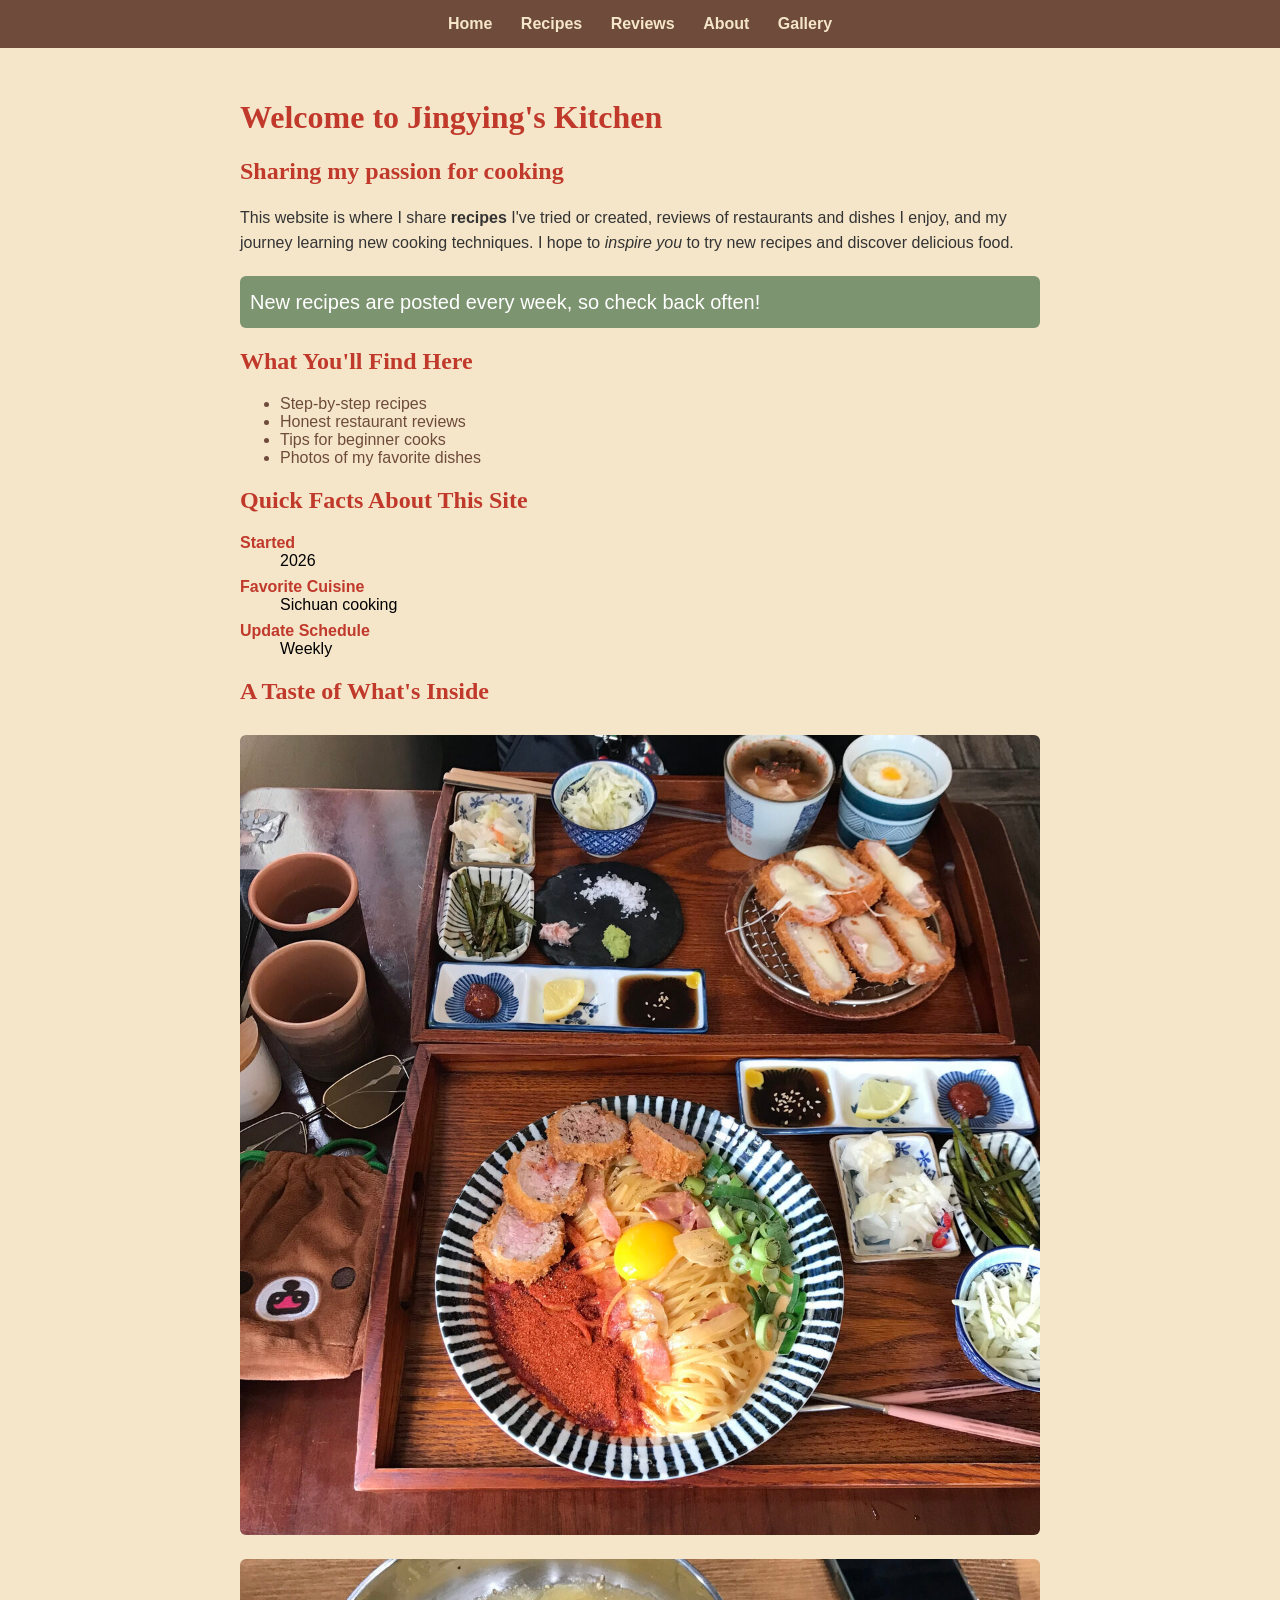
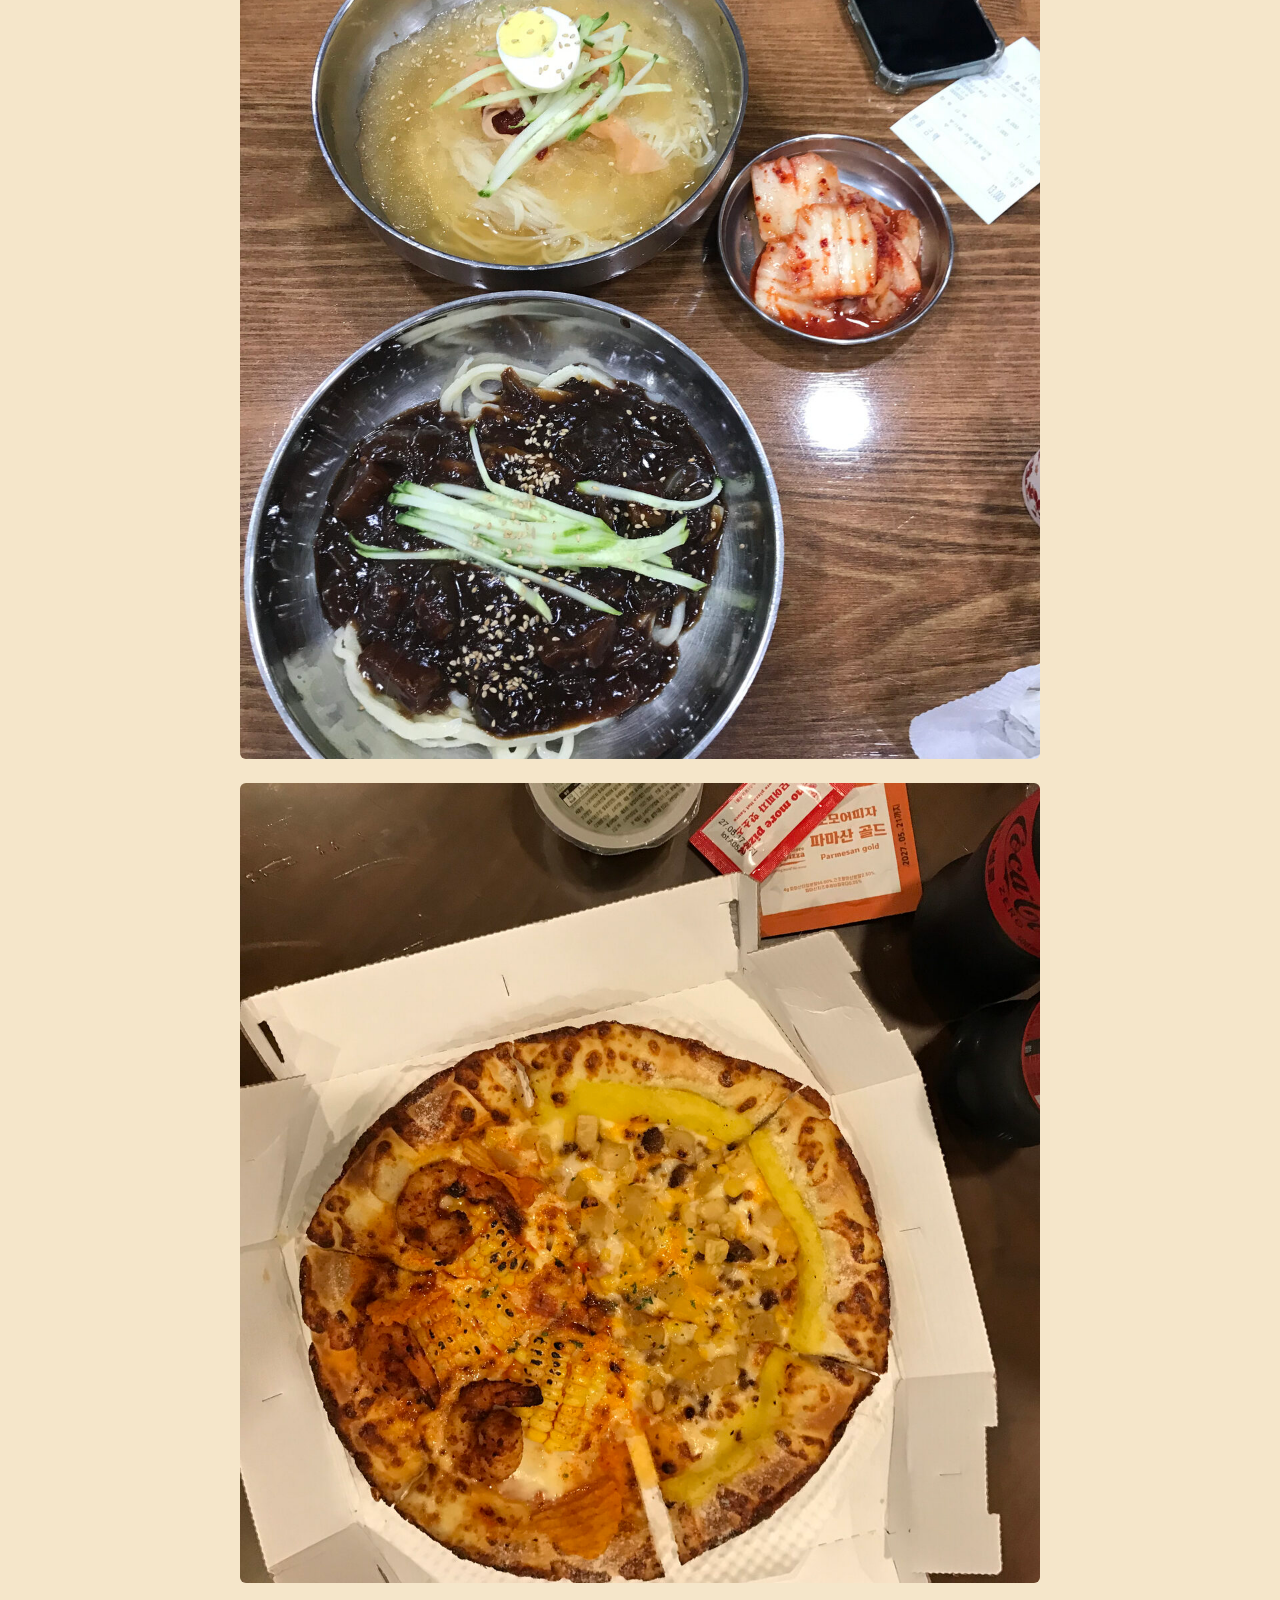
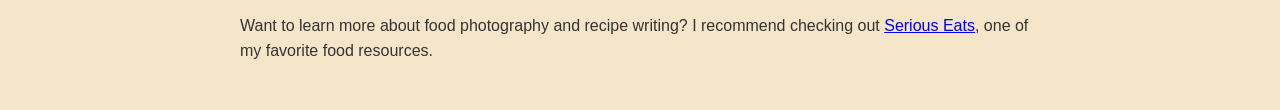
==== index.html @ 337d35f7 "Complete Major Project 1 website" ====
<!DOCTYPE html>
<html lang="en">
<head>
    <meta charset="UTF-8">
    <meta name="viewport" content="width=device-width, initial-scale=1">
    <title>Jingying's Kitchen</title>
    <link rel="stylesheet" href="style.css">
</head>
<body>
    <nav>
        <a href="index.html">Home</a>
        <a href="recipes.html">Recipes</a>
        <a href="reviews.html">Reviews</a>
        <a href="about.html">About</a>
        <a href="gallery.html">Gallery</a>
    </nav>

    <main>
        <h1>Welcome to Jingying's Kitchen</h1>
        <h2>Sharing my passion for cooking</h2>

        <p>This website is where I share <strong>recipes</strong> I've tried or created, reviews of restaurants and dishes I enjoy, and my journey learning new cooking techniques. I hope to <em>inspire you</em> to try new recipes and discover delicious food.</p>

        <p class="highlight">New recipes are posted every week, so check back often!</p>

        <h2>What You'll Find Here</h2>
        <ul>
            <li>Step-by-step recipes</li>
            <li>Honest restaurant reviews</li>
            <li>Tips for beginner cooks</li>
            <li>Photos of my favorite dishes</li>
        </ul>

        <h2>Quick Facts About This Site</h2>
        <dl>
            <dt>Started</dt>
            <dd>2026</dd>
            <dt>Favorite Cuisine</dt>
            <dd>Sichuan cooking</dd>
            <dt>Update Schedule</dt>
            <dd>Weekly</dd>
        </dl>

        <h2>A Taste of What's Inside</h2>
<img src="images/pasta.jpg" alt="A plate of Italian pasta with sauce">
<img src="images/zhajiangmian.jpg" alt="A bowl of zhajiangmian, Chinese noodles with fried bean sauce">
<img src="images/pizza.jpg" alt="A freshly baked pizza with melted cheese and toppings">
        <p>Want to learn more about food photography and recipe writing? I recommend checking out <a href="https://www.seriouseats.com/">Serious Eats</a>, one of my favorite food resources.</p>
    </main>
</body>
</html>
---- style.css ----
/* Global styles used across all pages */
body {
    font-family: Verdana, Arial, sans-serif;
    background-color: #F5E6CA;
    margin: 0;
    padding: 0;
}

/* Navigation bar */
nav {
    background-color: #6E4B3A;
    padding: 15px;
    text-align: center;
}

nav a {
    color: #F5E6CA;
    margin: 0 12px;
    text-decoration: none;
    font-weight: bold;
}

nav a:hover {
    color: #E67E22;
    text-decoration: underline;
}

/* Main content area with spacing */
main {
    max-width: 800px;
    margin: 0 auto;
    padding: 30px;
}

/* Headings use a serif font */
h1, h2 {
    font-family: Georgia, "Times New Roman", serif;
    color: #C0392B;
}

/* Paragraph text */
p {
    line-height: 1.6;
    font-size: 16px;
    color: #333;
}

/* Highlighted paragraph: larger text and background color */
.highlight {
    font-size: 20px;
    background-color: #7D9471;
    color: white;
    padding: 10px;
    border-radius: 6px;
}

/* Images */
img {
    max-width: 100%;
    height: auto;
    border-radius: 6px;
    margin: 10px 0;
}

/* Unordered list */
ul {
    color: #6E4B3A;
}

/* Description list */
dt {
    font-weight: bold;
    color: #C0392B;
}
dd {
    margin-bottom: 8px;
}
/* Gallery page: unique grid layout, different from other pages */
.gallery-grid {
    display: grid;
    grid-template-columns: repeat(3, 1fr);
    gap: 16px;
}

.gallery-grid img {
    margin: 0;
    height: 250px;
    object-fit: cover;
}
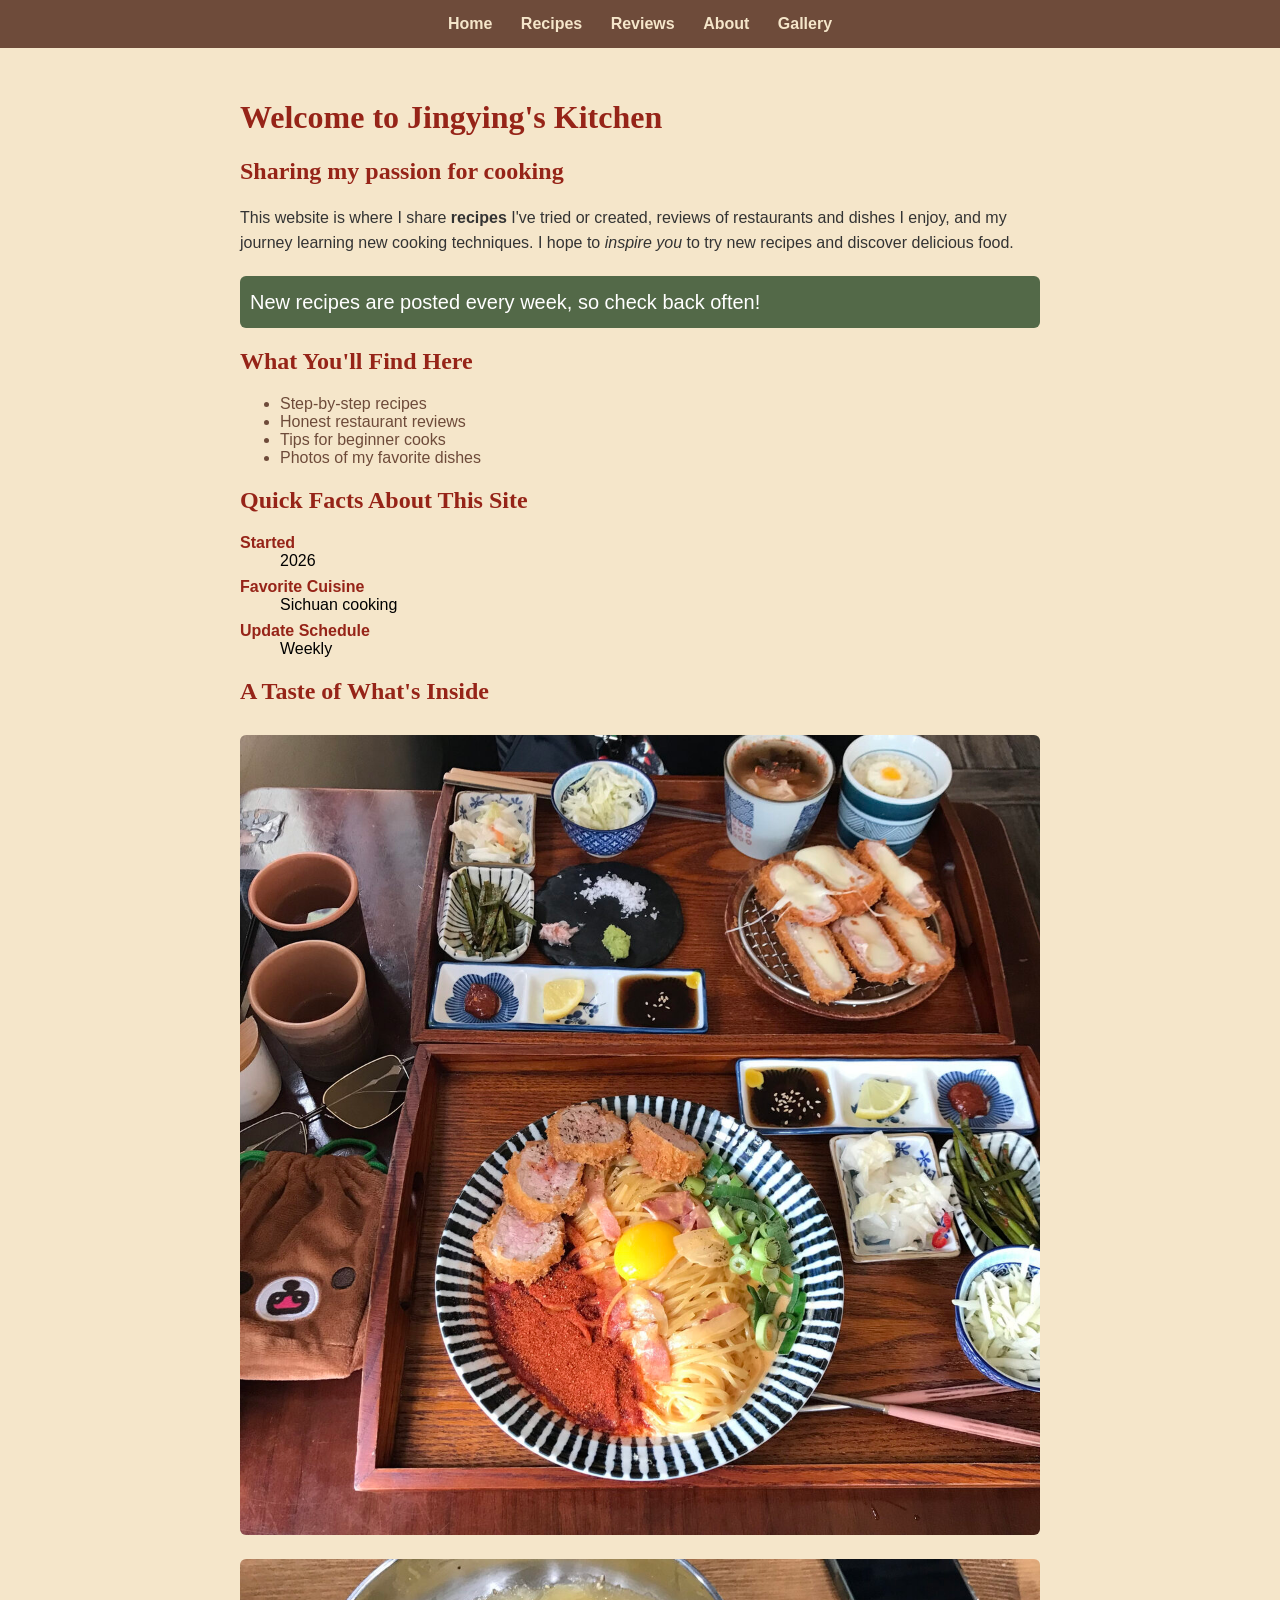
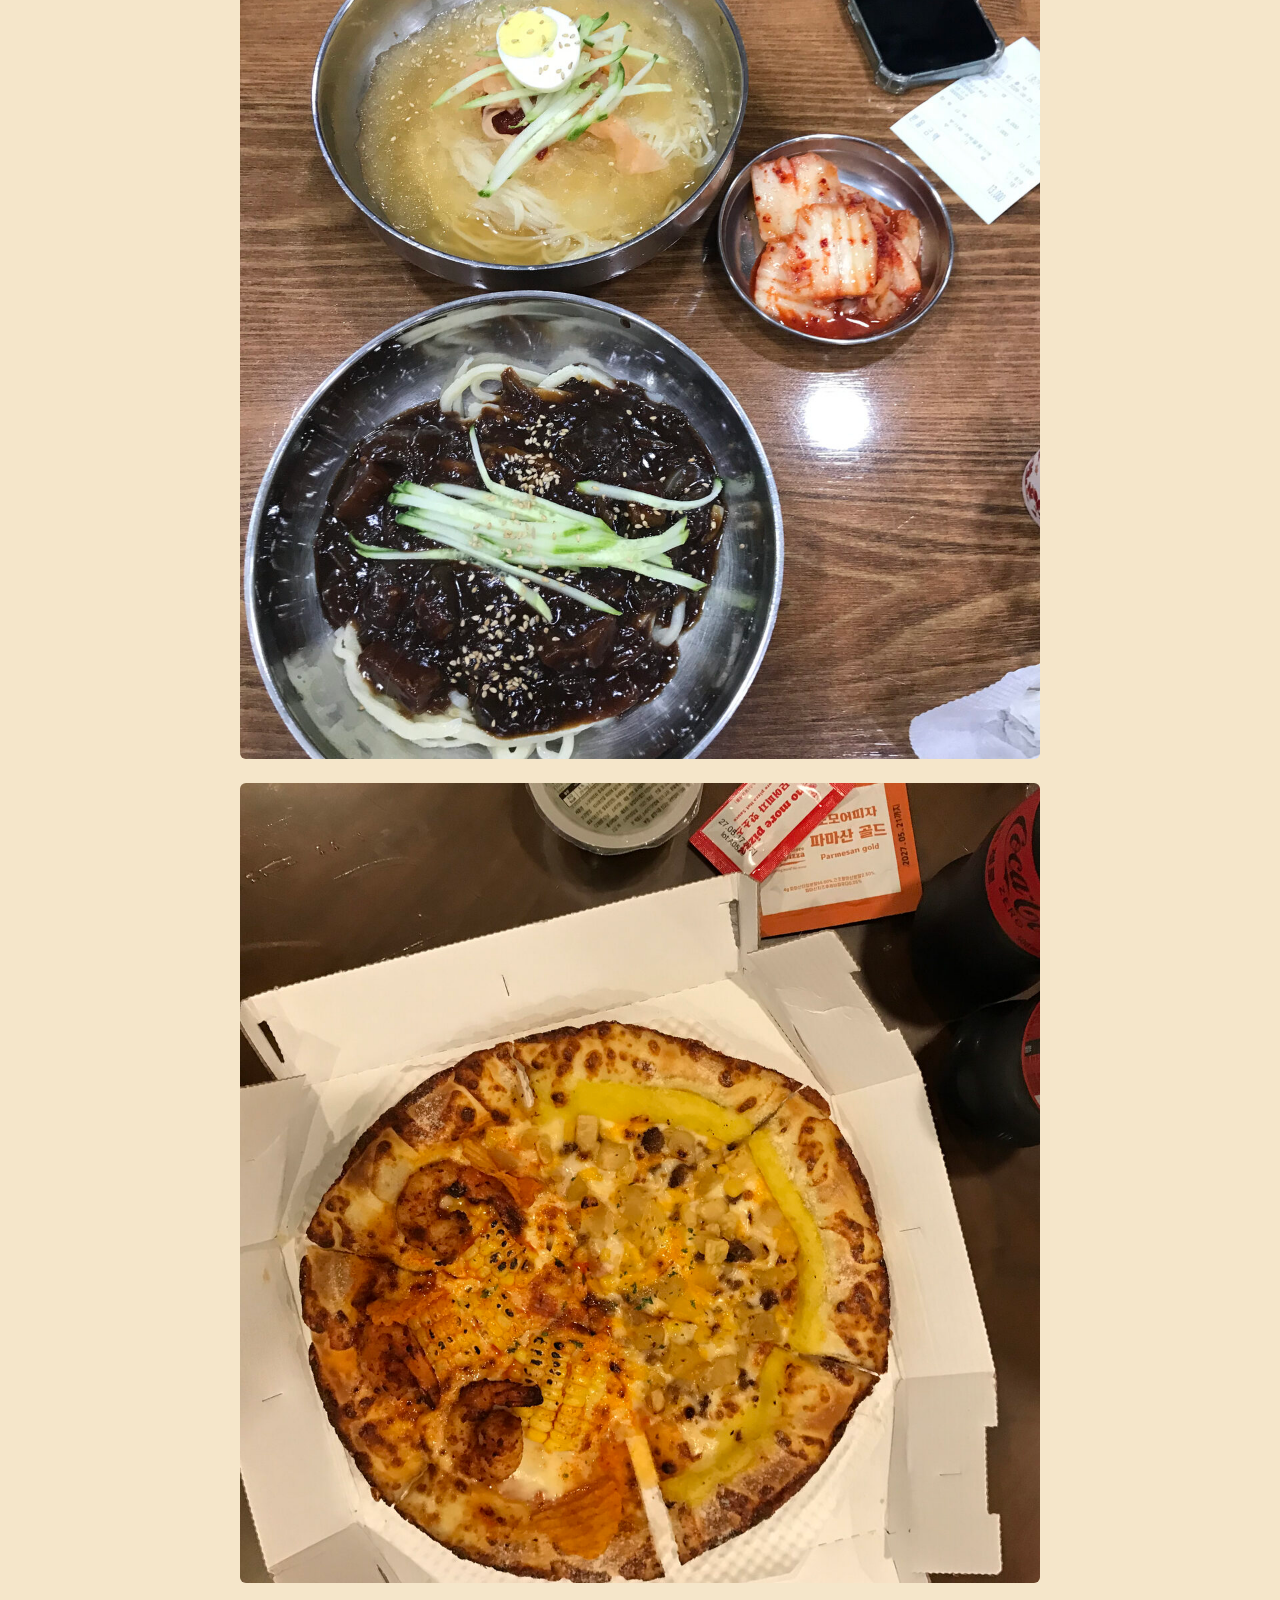
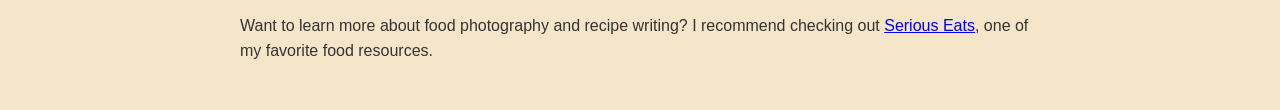
==== commit 358514ce: "Add files via upload" ====
--- a/index.html
+++ b/index.html
@@ -21,7 +21,7 @@
 
         <p>This website is where I share <strong>recipes</strong> I've tried or created, reviews of restaurants and dishes I enjoy, and my journey learning new cooking techniques. I hope to <em>inspire you</em> to try new recipes and discover delicious food.</p>
 
-        <p class="highlight">New recipes are posted every week, so check back often!</p>
+        <p class="highlight" style="background-color: #536948 !important; color: #ffffff !important;">New recipes are posted every week, so check back often!</p>
 
         <h2>What You'll Find Here</h2>
         <ul>
--- a/style.css
+++ b/style.css
@@ -35,7 +35,7 @@
 /* Headings use a serif font */
 h1, h2 {
     font-family: Georgia, "Times New Roman", serif;
-    color: #C0392B;
+    color: #962418;
 }
 
 /* Paragraph text */
@@ -48,8 +48,8 @@
 /* Highlighted paragraph: larger text and background color */
 .highlight {
     font-size: 20px;
-    background-color: #7D9471;
-    color: white;
+    background-color: #536948;
+    color: #ffffff;
     padding: 10px;
     border-radius: 6px;
 }
@@ -70,7 +70,7 @@
 /* Description list */
 dt {
     font-weight: bold;
-    color: #C0392B;
+    color: #962418;
 }
 dd {
     margin-bottom: 8px;
